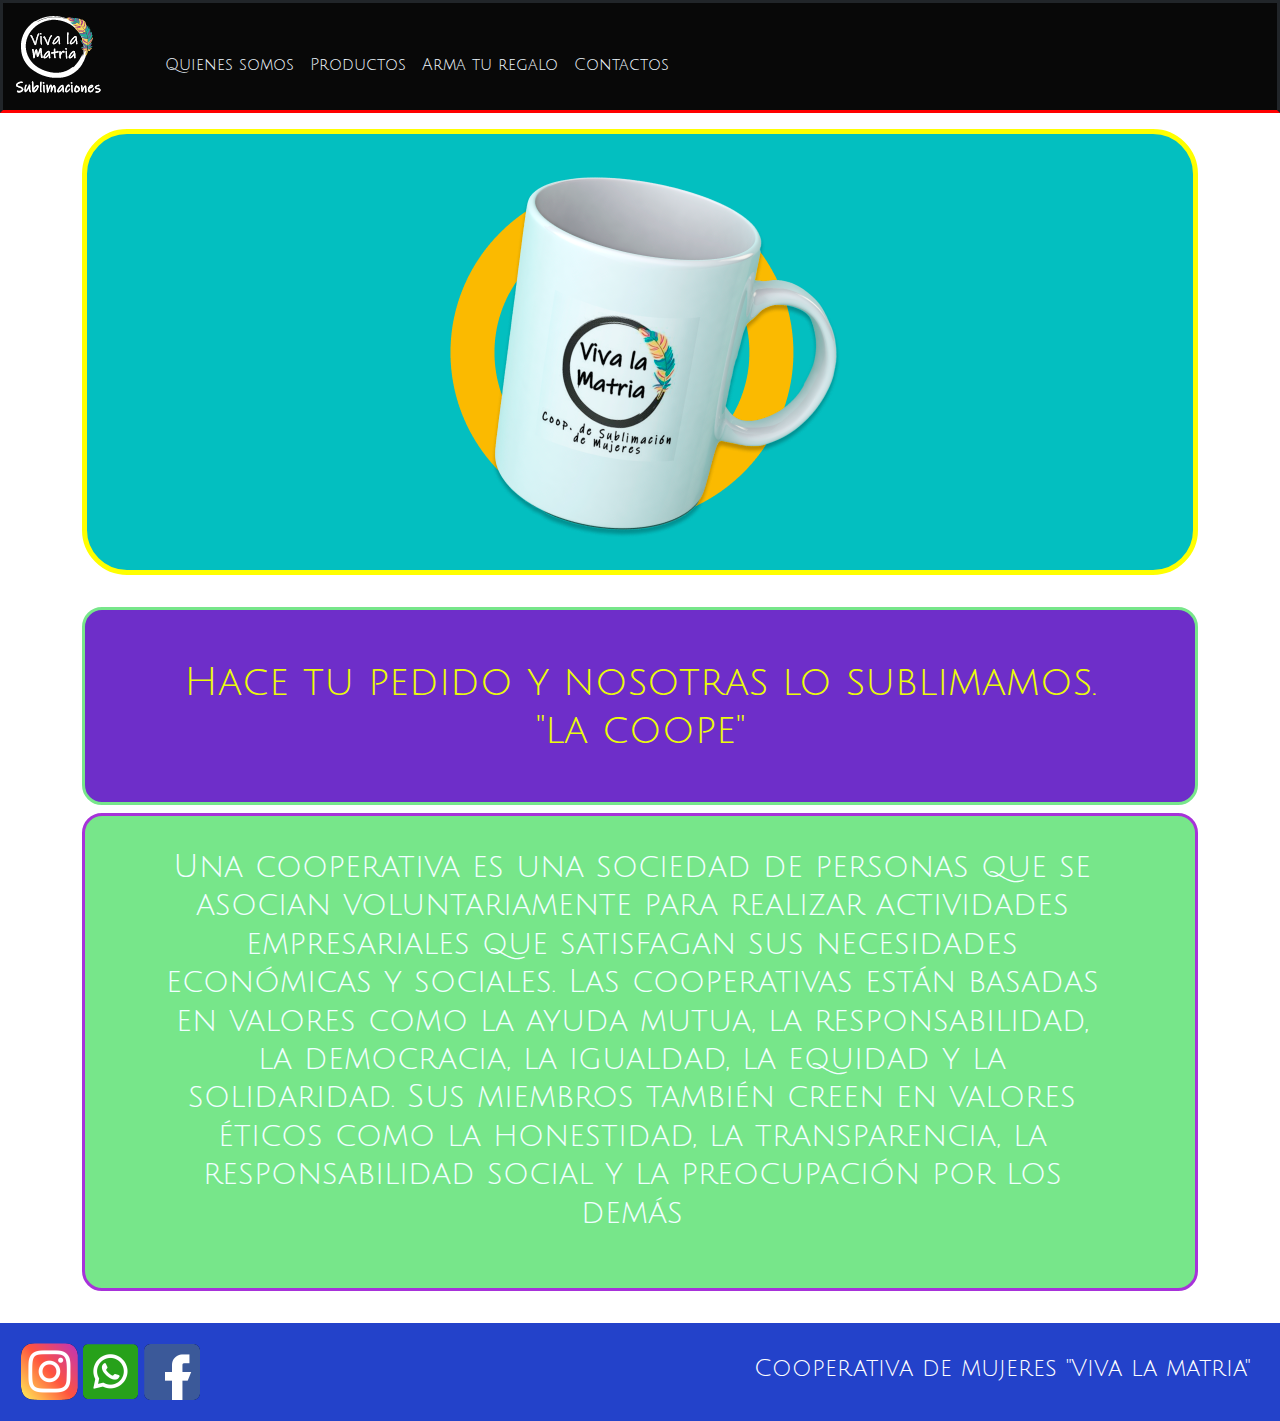
==== index.html @ 8a1effc8 "Add files via upload" ====
<!DOCTYPE html>
<html lang="es">
<head>
    <meta charset="UTF-8">
    <meta name="viewport" content="width=device-width, initial-scale=1.0">
    <meta name="description" content=" Es una cooperativa de trabajo de sublimacion.Hacemos todo tipo e sublimación tanto en telas , en ceramica ,plastico.Ademas somos una cooperativa de mujeres que ayudamos en tematicas de genero">
    <meta name="keywords" content="cooperativa de trabajo,sublimados en mendoza,sublimados en Guaymallen, tazas,flork,banderas,remeras,llaveros,pañuelos,buzos,bodys,bebe,niño,jovenes,adultos">
    <meta name="author" content="Carlos Ignacio Cebreros">
    <link href="https://cdn.jsdelivr.net/npm/bootstrap@5.3.3/dist/css/bootstrap.min.css" rel="stylesheet" integrity="sha384-QWTKZyjpPEjISv5WaRU9OFeRpok6YctnYmDr5pNlyT2bRjXh0JMhjY6hW+ALEwIH" crossorigin="anonymous">
    <title>viva la matria</title>
    <link rel="stylesheet" href="./css/main.css">
    <link
    rel="stylesheet"
    href="https://cdnjs.cloudflare.com/ajax/libs/animate.css/4.1.1/animate.min.css"
  />
</head>
<body> 
        <nav class="navbar navbar-expand-lg navbar-light">
            <div class="container-fluid">
              <a class="navbar-brand" href="#">
                <img src="../imagenes/blacxo.png" alt="">
              </a>
              <button class="navbar-toggler bg-light" type="button" data-bs-toggle="collapse" data-bs-target="#navbarNavAltMarkup" aria-controls="navbarNavAltMarkup" aria-expanded="false" aria-label="Toggle navigation">
                <span class="navbar-toggler-icon bg-light"></span>
              </button>
              <div class="collapse navbar-collapse" id="navbarNavAltMarkup">
                 <div class="navbar-nav">
                  
                    <a class="nav-link" href="./pages/nostros.html">Quienes somos</a>
                    <a class="nav-link" href="./pages/produc.html">Productos</a>
                    <a class="nav-link" href="./pages/armatupack.html">Arma tu regalo</a>
                    <a class="nav-link" href="./pages/contactos.html">Contactos</a>
                  
                 </div>
              </div>
            </div>
        </nav>
    
    
    <main>
      <main>
        <div class="container">
          <div class="row">
           <div class="col col-sm-12 col-md-12 col-lg-12">
            <div class="imagen-principal">
              <img src="./imagenes/Group 4.png" alt="">

            </div>
            <div class="col col-sm-12 col-md-12 col-lg-12">
               <h1 class="titulo1">Hace tu pedido y
               nosotras lo sublimamos.
               <br>
               "la coope" 
               </h1>
              
               
            </div>
            </div>
             <div class="col col-sm-12 col-md-12 col-lg-12">
               <div class="descripcion">
                <h2>Una cooperativa es una sociedad de personas que se asocian voluntariamente para realizar actividades empresariales que satisfagan sus necesidades económicas y sociales. Las cooperativas están basadas en valores como la ayuda mutua, la responsabilidad, la democracia, la igualdad, la equidad y la solidaridad. Sus miembros también creen en valores éticos como la honestidad, la transparencia, la responsabilidad social y la preocupación por los demás</h2>
               </div>
             </div>




          </div>
          
          
    </main>
    </main>
    
        
    <footer>
     <div class="foote">
              
      <div class="iconos">
        <a href="https://www.instagram.com/vivalamatria2023/">
            <img src="../imagenes/I.png" alt="instagram">
        </a>
        <a href="https://whatsapp.com/channel/0029VaIj0CXFi8xaFSref11J">
            <img src="../imagenes/Recurso 4.png" alt=" whatsapp">
        </a>
        <a href="https://www.facebook.com/profile.php?id=100095602959605">
            <img src="../imagenes/Recurso 5.png" alt="facebook">

        </a>
        
    </div>
        
        
            <div class="titu">
              <h2 class="coope">Cooperativa de mujeres "Viva la matria"</h2>
            </div>
     </div>  
    </footer>

    <script src="https://cdn.jsdelivr.net/npm/bootstrap@5.3.3/dist/js/bootstrap.bundle.min.js" integrity="sha384-YvpcrYf0tY3lHB60NNkmXc5s9fDVZLESaAA55NDzOxhy9GkcIdslK1eN7N6jIeHz" crossorigin="anonymous"></script>
</body>

</html>
---- css/main.css ----
/* tipografias general*/
@font-face {
  font-family:"juli" ;
  src: url("../font/juli.ttf");
}
/* reset de la paginas */
*{margin:0;
padding: 0;
box-sizing:border-box;}

/* navegador */
nav{
    background-color:#080808;
    border-bottom-color: rgb(255, 0, 0);
    border-style:solid ; 
    
   
ul
  {
    color: rgb(240, 248, 255);font-family: "juli";font:20px; list-style-type:none; text-decoration: none; 
  }
 
  
  
  
 ol { list-style: none;}
 /* navegador */

footer {background-color: #8045FE;
width:1850px;
grid-area:footer;
}



    
ol li {display:inline-block;
       padding-inline-start:30px;
       color: aliceblue;
      
       
      }  
.textos1
{ text-align: center;
  font-family:"juli";
  color: aliceblue;
  font-size:xx-large;
  background-color:turquoise;
  border-color: white ;
  padding: 9rem ;
  grid-area: titulo ;
 
 
}
      
.imagentaza 
  {text-align: center;
   background-color: #2342ca;
   border: 5px;
   border-color: aliceblue;
   padding: 13rem;
   grid-area: imagen;
    
          
} 

}
       



.precios {background-color: aqua;
        text-align: right;}

.titulo2 {font-size: large;}
.contac { 
        font-family:"juli";
        font-size: large;
        font-weight: bold;
       }
.contenedor{
  display:grid;
  gap:10px;
  justify-content: space-between;
  align-items:center center;
  grid-template-areas: 
  "imagen titulo"
  "imagen descripcion"
  ;
}
.cuerponostros{ 
  background-color: aliceblue;
  width:1850px
}
.foote{
  display: flex;
  justify-content: space-between;
  align-items: center;
  padding-top: 20px;
  padding-bottom:  20px;
  padding-left:20px ;
  padding-right: 20px;
  background-color: #2342ca; 
 }
 .coope{ font-family:"juli";
font-size:x-large;
color:white;
}
a{text-decoration: none;
color: aliceblue;
}
.descripcion{ background-color: #77E68A;
font-family: "juli";
color: aliceblue;
font-size:x-small;
grid-area:descripcion;
padding-top:2rem;

  padding-bottom: 3rem;
  padding-left:4rem ;
  padding-right: 5rem;
}


.productoremera{
  background-color: #77E68A;
color: aliceblue;
font-family: "juli";
font-size: xx-large;
text-align: center;
padding-left:2rem;
justify-content: center;
border-radius:20px;
border-color: #8045FE;
border-style:solid;
margin-top:2rem; 



}
.productotaza{
  background-color: darkturquoise;
  color: aliceblue;
  font-family: "juli";
  font-size: xx-large;
  grid-area: taza;
  padding:2rem;
  border-radius:20px;
  text-align: center;
  margin-top:2rem;
  margin-bottom:2rem;
  border-color: #8045FE;
  border-style:solid; 
}
.productollavero{
  background-color: deeppink;
  color: aliceblue;
  font-family: "juli";
  font-size: xx-large;
  grid-area: llavero;
  border-radius:20px;
  text-align: center;
  padding:2rem;
  margin-bottom:2rem;
  border-color: #8045FE;
  border-style:solid; 

  
}
.botones{
  background-color: deepskyblue;
  color: aliceblue;
  font-family: "juli";
  font-size: xx-large;
  grid-area:boton;
  text-align: center;
  padding:2rem;
  border-radius:20px;
  border-color: #8045FE;
  border-style:solid ;
}

.productoss{
  display: grid;
  gap: 1rem;
  grid-template-columns:1fr 1fr;
  grid-template-rows:1fr 1fr ;
 
  grid-template-areas: 
  "remera taza"
  "boton llavero"
 }

p{
  text-align: center ;
  padding-bottom:3rem ;
}
.remera{
  text-align: center;
}
.taza{
  text-align: center;
  
}
.llavero{
  text-align: center;
}
.boton{
  text-align: center;
}
.imagen1{ justify-content: center;
  text-align: center;
  text-align: center;
  
}
.imagen2{
  padding-top:2rem;
  align-items: center;
}
.imagen3{
  padding-left:2rem
  padding-top:2rem ;
  align-items:center;
}

.imagen4{
  padding-left:
  padding-top:2rem ;}
  @media (width < 600px) 
  {
   .contenedor {
     grid-template-columns:1fr;
     grid-template-rows: 1fr 1fr 2fr;
     grid-template-areas:
     "imagen"
     "titulo"
     "descripcion"
   }
   .barra{
     display: inline;
    justify-content:left;
    padding-top:0px;
    padding-left:0%;
    padding-right:0%;
    width:100%;
   } 
   .foote{
     display: block;
     align-items: center;
   }
   .descripcion{
     font-size: xx-large;
     text-align: center;
     justify-content: center;
     width: 1080px;
     padding-left:13rem ;
     padding-bottom:13rem ;
     padding-top:13rem;
     padding-right:13rem;
     
 
   }
   .imagentaza{
     padding-left:0rem;
     padding-right:1rem;
     justify-content: left;
     }
     
   
     
     
 } 
 @media (width < 600px){.productoss {
  grid-template-columns:1fr 1fr 1fr 1fr ;
  grid-template-rows:1fr;
  grid-template-areas: 
  "remera" 
  "taza"
  "boton" 
  "llavero"}

 }
 
 
 .nosotros{
  padding-top:20px ;
  padding-bottom:20px ;
  background-color: rgb(248, 244, 244);
  }
  .que{background-color:#A63392;      
   
   padding: 10px;
   border-radius:40px ;
   font-family:"juli" ;
   text-align: center;
   padding:2rem ;
   
   
}
   .que:hover{
    background-color:rgb(216, 4, 216);
    border-color:yellow;
    border-style:solid ;
    animation: heartBeat; 
    animation-duration: 2s; 
   }
  .cuando{
    background-color:#03BFC0 ;
   gap: 10px;
   padding: 10px;
   border-radius:40px;
   font-family:"juli";
   text-align: center;
   padding:2rem;
   margin-bottom:2rem;
   
  }
  .cuando:hover{
    background-color: rgb(6, 99, 99);
    border-color:yellow;
    border-style:solid;
    animation:heartBeat; 
   animation-duration: 2s;
  }
  h2{color: azure;
    text-align: center;
  padding-left:10px ;
  padding-right: 10px;
   }
  p{color: aliceblue;
  text-align: center;
padding-left: 10px;
padding-right: 10px;}
  .preguntas{
    background-color:#431ec7 ;
   gap: 10px;
   padding: 10px;
   border-radius:40px ;
   text-align: center;
   padding: 2rem;
   font-family:"juli" ;
   

  }
  .preguntas:hover{
    background-color:#3705ec;
    animation: heartBeat; 
    animation-duration: 2s;
    border-color: yellow;
    border-style:solid;
  }
  .donde{
    background-color:blue ;
   gap: 10px;
   padding: 10px;
   border-radius:40px ;
   text-align: center;
   font-family: "juli";
   padding-top:2rem;
   margin-top:1rem ;
   padding: 2rem;
   
  }
  .donde:hover{
  background-color: #2342ca;
  animation: heartBeat; 
  animation-duration: 2s;
  border-color:yellow;
  border-style:solid ;
  }

  .porque{
    background-color:violet ;
   gap: 10px;
   padding: 10px;
   border-radius:40px;
   text-align: center;
   font-family: "juli";
   padding-top:2rem;
   padding:2rem;
   
  }
  .porque:hover{
    background-color:rgb(243, 2, 243);
    animation: heartBeat; 
    animation-duration: 2s;
    border-color:yellow;
    border-style:solid ;

    
  }
  .integra{
    background-color:rgb(60, 243, 158) ;
   gap: 10px;
   padding: 2rem;
   border-radius:40px;
   text-align: center;
   font-family: "juli";
   
   
  }
  .integra:hover{
    background-color:rgb(17, 247, 124);
    animation: heartBeat; 
    animation-duration: 2s;
    border-color:yellow;
    border-style:solid ;
    
    

  }
  .ContactoMujeres{
    background-color: #03BFC0;
    padding-top:1rem;
    padding-bottom:1rem;
  
    border-radius:25px;
    border-color: #77E68A;
    border-style:solid;
    margin-bottom:2rem;
    margin-top:2rem ;
    margin-left:3rem;
    margin-right:3rem;
    

  }
  .mail{
    background-color: #14D959 ;
    font-family:"juli";
    color:yellow;
    gap:2rem;
    margin-top:2rem;
    border-radius:25px;
    text-align: center;
    padding-top:1rem;
    padding:1rem;
    border-style:solid;
    ;
    

    
    
  }
.contac{
  text-align:center;
  font-size: xx-large;
  padding-top: 2rem;
  padding-bottom:1rem;
  
}
.redsocial{
  background-color: #14D959;
  font-family:"juli";
  color: yellow;
  border-radius:20px;
  text-align: center;
  margin-top:2rem;
  padding-top:1rem;
  padding:1rem;
  border-color:yellow;
  border-style:solid;
}
.direccion{
  background-color: #14D959;
  font-family:"juli" ;
  border-radius:20px ;
  color:yellow;
  text-align: center;
  padding-top:1rem;
  margin-top: 1rem;
  gap:1rem;
  padding:1rem;
  border-color: yellow;
  border-style:solid;
  

}
.contactosGeneral{
  background-color:#A732D9;
   
}
.numero{
  background-color:  #14D959;
  font-family:"juli";
  border-radius:15px;
  text-align: center;
  margin-top:1rem;
  color:yellow;
  padding:1rem;
  border-color:yellow;
  border-style:solid ;
  }
.tel{
  background-color:  #14D959;
  border-radius:15px;
  font-family:"juli" ;
  color:yellow;
  text-align: center;
  padding-top:1rem;
  padding:1rem;
  border-color:yellow ;
  border-style:solid;
  margin-top:1rem ;
}
.provincia{ 
  background-color:  #14D959;
  border-radius:20px;
  text-align: center;
  font-family:"juli";
  padding:1rem;
  margin-top:1rem;
  border-style:solid;
  border-color:yellow;
  color:yellow;
}
.departamento{
  background-color:  #14D959;
  border-radius:20px;
  text-align: center;
  font-family:"juli";
  padding:1rem;
  margin-top:1rem;
  border-style:solid;
  border-color:yellow;
  color:yellow;
}
.quePodemos{
  background-color:  #14D959;
  border-radius:20px;
  text-align: center;
  font-family:"juli";
  padding:1rem;
  margin-top:1rem;
  border-style: solid;
  border-color: yellow;
  color: yellow;
  font-size: x-large;
  border-width:5px ;
}
.nombreApellido{ background-color:  #14D959;
  border-radius:20px;
  text-align: center;
  font-family:"juli";
  padding:1rem;
  margin-top:1rem;
  border-style: solid;
  border-color: yellow;
  color: yellow;
  font-size: x-large;
  border-width:5px ;

}



.enviar{
  margin-top:1rem;
  padding-left:5rem;
  margin-bottom:1rem ;
  margin-top:1rem;
  padding-bottom:2rem;
  

}
.navbar-nav{
  font-family:"juli";
  padding-left:2rem ;
  margin-top:1rem ;
  }
.nav-link{
  color: aliceblue;
  text-align: right;
  padding-left:1rem;

}
.imagen-principal{
  background-color: #03BFC0;
  border-radius:45px;
  text-align: center;
  padding:2rem ;
  margin-top:1rem;
  margin-bottom:2rem;
  border-color: yellow;
  border-width:5px;
  border-style: solid;
 
}
.imagen-principal:hover{
  border-width:10px;
  background-color: #05e9e9;
  animation:tada; 
  animation-duration: 2s;
  
  
}
.titulo1{background-color: #6E2EC9;
border-radius:20px;
padding: 3rem;
text-align:center ;
color: rgb(235, 252, 9);
border-color: #77E68A;
border-style:solid ;
font-family:"juli";


}
.descripcion{
  border-radius:20px ;
  border-color: #A732D9;
  border-style:solid;
  margin-bottom:2rem;
  
}

.caricatura{
  text-align: center;
  background-color:rgb(170, 76, 224);
  padding:1rem;
  

  
}
.chica{
  text-align: center;
 
  border-radius:1000px;
  background-size: cover;
  margin-left:2rem;
  margin-right:2rem;
  font-family:"juli";
  font-size:xx-large;
  color:#8e73f0;
  padding:1rem;

  


}
.chica:hover{
  animation:swing; 
  animation-duration: 2s;

}  

.card-img-top{
  object-fit: cover;
  width:100%;
  height:100%;
  align-items:center;
  justify-content: center;
  border-radius:20px;
  padding:2rem;
}
.card-img-top:hover{
  object-fit: cover;
  width:100%;
  height:100%;
  align-items:center;
  justify-content: center;
  border-radius:50px;
  padding:2rem;
  
 
  animation:swing; 
  animation-duration: 2s;
}

.card{
  width:fit-content ;
  height:fit-content;
  gap:2rem;
  margin-top:2rem;
  margin-left:2rem;
  margin-right:2rem;
  margin-bottom:2rem;
  border-radius:20px;
  background-color:#A732D9;
  border-bottom: #14D959;
  border-style: solid;

}
.card-text{
  color: white;
  font-family:"juli" ;
  font-size: small;
  background-color: #14D959;
  padding:2rem ;
  border-radius:25px;
  text-align: justify;
}
.card-title{

 color: white;
  font-family:"juli" ;
  font-size:xx-large;
  background-color: ;
  padding: ;
  border-radius:25px;
  text-align: center;
}
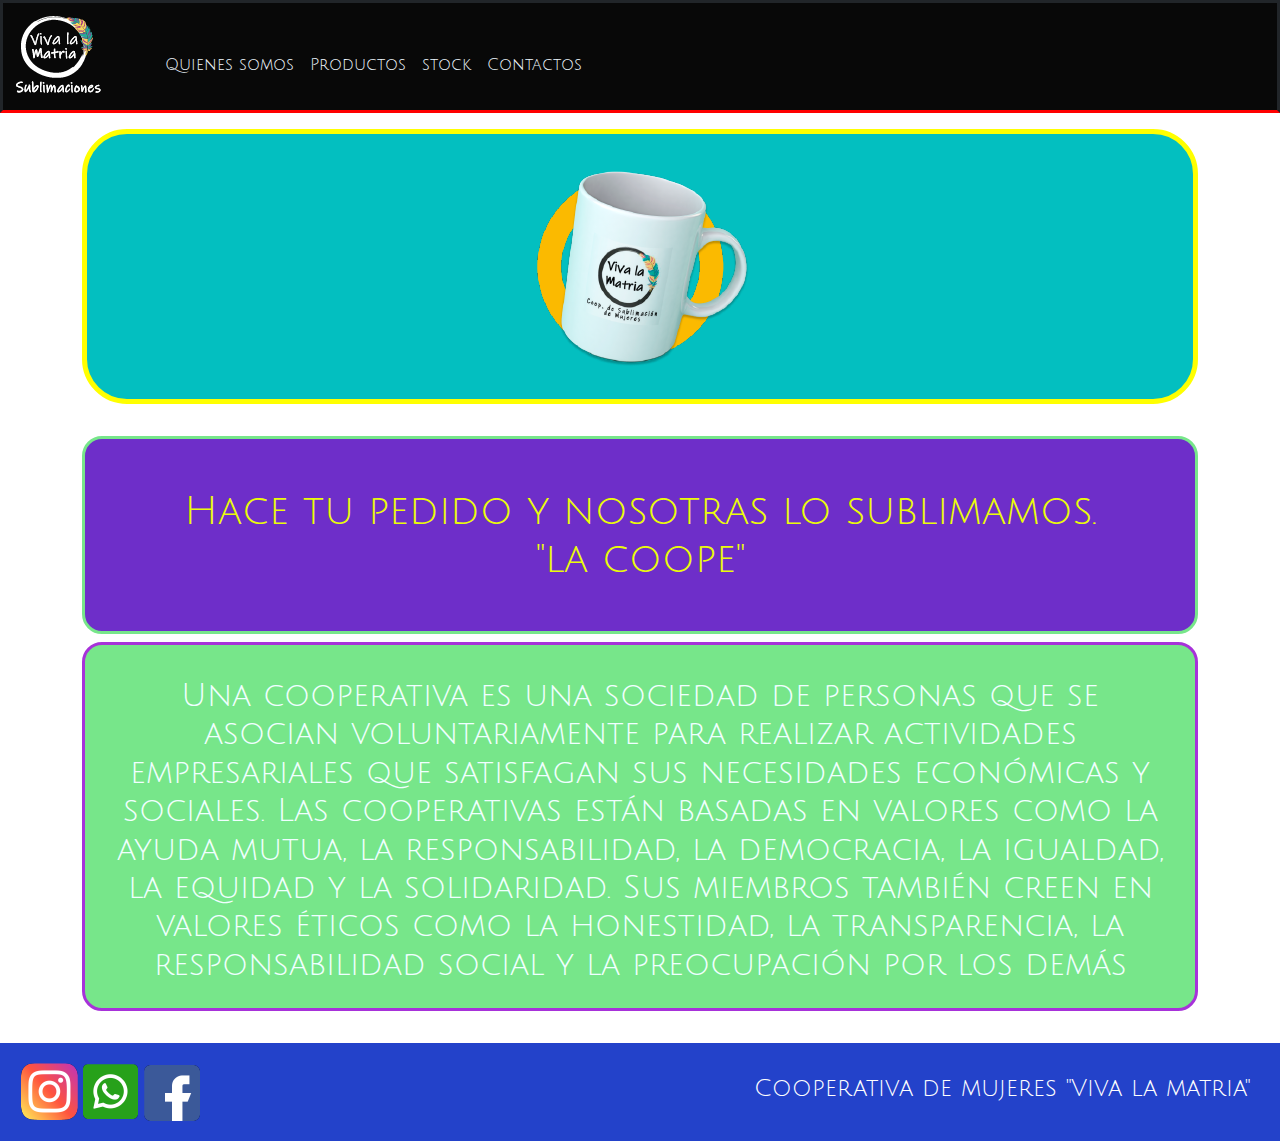
==== commit fb01dea8: "Add files via upload" ====
--- a/index.html
+++ b/index.html
@@ -28,7 +28,7 @@
                   
                     <a class="nav-link" href="./pages/nostros.html">Quienes somos</a>
                     <a class="nav-link" href="./pages/produc.html">Productos</a>
-                    <a class="nav-link" href="./pages/armatupack.html">Arma tu regalo</a>
+                    <a class="nav-link" href="./pages/stock.html">stock</a>
                     <a class="nav-link" href="./pages/contactos.html">Contactos</a>
                   
                  </div>
--- a/css/main.css
+++ b/css/main.css
@@ -25,8 +25,9 @@
   
   
  ol { list-style: none;}
- /* navegador */
-
+ /*................................................................ navegador................................................... */
+
+ /* Comment */
 footer {background-color: #8045FE;
 width:1850px;
 grid-area:footer;
@@ -70,7 +71,7 @@
 
 
 
-.precios {background-color: aqua;
+.precios {background-color: rgb(27, 27, 27);
         text-align: right;}
 
 .titulo2 {font-size: large;}
@@ -79,18 +80,10 @@
         font-size: large;
         font-weight: bold;
        }
-.contenedor{
-  display:grid;
-  gap:10px;
-  justify-content: space-between;
-  align-items:center center;
-  grid-template-areas: 
-  "imagen titulo"
-  "imagen descripcion"
-  ;
-}
+
+
 .cuerponostros{ 
-  background-color: aliceblue;
+  background-color: rgb(12, 12, 12);
   width:1850px
 }
 .foote{
@@ -117,9 +110,9 @@
 grid-area:descripcion;
 padding-top:2rem;
 
-  padding-bottom: 3rem;
-  padding-left:4rem ;
-  padding-right: 5rem;
+  padding-bottom: 1rem;
+  padding-left:1rem ;
+  padding-right: 1rem;
 }
 
 
@@ -194,7 +187,8 @@
 
 p{
   text-align: center ;
-  padding-bottom:3rem ;
+  padding-bottom:1rem;
+  font-size: x-large;
 }
 .remera{
   text-align: center;
@@ -215,28 +209,21 @@
   
 }
 .imagen2{
-  padding-top:2rem;
+  padding-top:1rem;
   align-items: center;
 }
 .imagen3{
-  padding-left:2rem
-  padding-top:2rem ;
+  padding-left:1rem;
+  padding-top:1rem ;
   align-items:center;
 }
 
 .imagen4{
-  padding-left:
-  padding-top:2rem ;}
+  
+  padding-top:1rem ;}
   @media (width < 600px) 
   {
-   .contenedor {
-     grid-template-columns:1fr;
-     grid-template-rows: 1fr 1fr 2fr;
-     grid-template-areas:
-     "imagen"
-     "titulo"
-     "descripcion"
-   }
+   
    .barra{
      display: inline;
     justify-content:left;
@@ -253,16 +240,16 @@
      font-size: xx-large;
      text-align: center;
      justify-content: center;
-     width: 1080px;
-     padding-left:13rem ;
-     padding-bottom:13rem ;
-     padding-top:13rem;
-     padding-right:13rem;
+     
+     padding-left:1rem ;
+     padding-bottom:1rem ;
+     padding-top:1rem;
+     padding-right:1rem;
      
  
    }
    .imagentaza{
-     padding-left:0rem;
+     padding-left:1rem;
      padding-right:1rem;
      justify-content: left;
      }
@@ -271,16 +258,8 @@
      
      
  } 
- @media (width < 600px){.productoss {
-  grid-template-columns:1fr 1fr 1fr 1fr ;
-  grid-template-rows:1fr;
-  grid-template-areas: 
-  "remera" 
-  "taza"
-  "boton" 
-  "llavero"}
-
- }
+
+ 
  
  
  .nosotros{
@@ -650,7 +629,7 @@
   align-items:center;
   justify-content: center;
   border-radius:20px;
-  padding:2rem;
+  padding:1rem;
 }
 .card-img-top:hover{
   object-fit: cover;
@@ -659,7 +638,7 @@
   align-items:center;
   justify-content: center;
   border-radius:50px;
-  padding:2rem;
+  padding:1rem;
   
  
   animation:swing; 
@@ -678,24 +657,24 @@
   background-color:#A732D9;
   border-bottom: #14D959;
   border-style: solid;
+ 
 
 }
 .card-text{
   color: white;
   font-family:"juli" ;
-  font-size: small;
+  font-size:xx-large ;
   background-color: #14D959;
-  padding:2rem ;
+  padding:1rem ;
   border-radius:25px;
-  text-align: justify;
+  text-align: center;
 }
 .card-title{
 
  color: white;
   font-family:"juli" ;
   font-size:xx-large;
-  background-color: ;
-  padding: ;
+  
   border-radius:25px;
   text-align: center;
 }